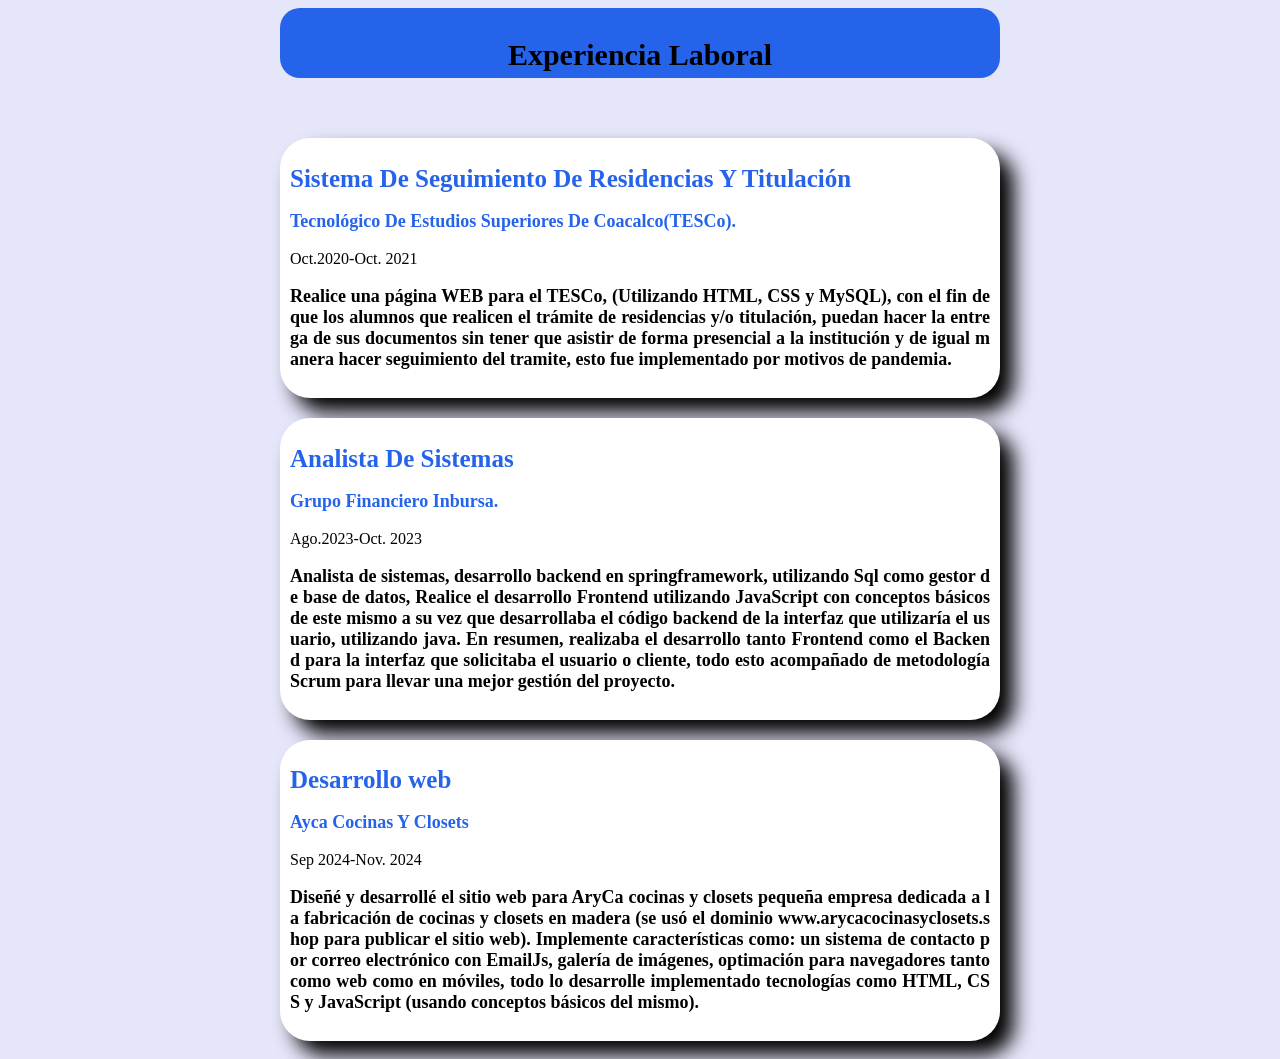
==== experiencia.html @ 99f5aaec "Add files via upload" ====
<!DOCTYPE html>
<html lang="en">
<head>
    <meta charset="UTF-8">
    <meta name="viewport" content="width=device-width, initial-scale=1.0">
    <link rel="stylesheet" type="text/css" href="StyleExp.css">


    <title>Document</title>
</head>
<body>


<div class="encabezado">

<h1 class="tituloEnca"> Experiencia Laboral</h1>

</div>


<div class="contenedor">  

<div class="info1">
 <h1 class="titulo">Sistema De Seguimiento De Residencias Y Titulación</h1>
 <p class="lugar"> Tecnológico De Estudios Superiores De Coacalco(TESCo).</p>

 <p class="fecha"> Oct.2020-Oct. 2021 </p>


 <p class="descripcion">Realice una página WEB para el TESCo, (Utilizando HTML, CSS y MySQL), con
el fin de que los alumnos que realicen el trámite de residencias y/o titulación,
puedan hacer la entrega de sus documentos sin tener que asistir de forma
presencial a la institución y de igual manera hacer seguimiento del tramite, esto fue implementado  por motivos de pandemia. </p>

</div>



<div class="info2">
 <h1 class="titulo">Analista De Sistemas</h1>
 <p class="lugar"> Grupo Financiero Inbursa.</p>

 <p class="fecha"> Ago.2023-Oct. 2023 </p>


 <p class="descripcion">Analista de sistemas, desarrollo backend en springframework, utilizando Sql
como gestor de base de datos, Realice el desarrollo Frontend utilizando
JavaScript con conceptos básicos de este mismo a su vez que desarrollaba el
código backend de la interfaz que utilizaría el usuario, utilizando java. En
resumen, realizaba el desarrollo tanto Frontend como el Backend para la interfaz
que solicitaba el usuario o cliente, todo esto acompañado de metodología Scrum
para llevar una mejor gestión del proyecto.</p>

</div>





<div class="info3">
 <h1 class="titulo">Desarrollo web</h1>
 <p class="lugar"> Ayca Cocinas Y Closets</p>

 <p class="fecha"> Sep 2024-Nov. 2024 </p>


 <p class="descripcion">Diseñé y desarrollé el sitio web para AryCa cocinas y closets pequeña empresa
dedicada a la fabricación de cocinas y closets en madera (se usó el dominio
www.arycacocinasyclosets.shop para publicar el sitio web). Implemente
características como: un sistema de contacto por correo electrónico con EmailJs, galería de imágenes, optimación para navegadores tanto como web como en
móviles, todo lo desarrolle implementado tecnologías como HTML, CSS y
JavaScript (usando conceptos básicos del mismo).</p>

</div>


</div>









    
</body>
</html>
---- StyleExp.css ----
body{ 
    display: flex;
    flex-direction: column;
 background-color: #E6E6FA;
 align-items: center;
 

}





.encabezado{

    text-align: center;
    background-color: #2563eb;
    height: 50px;
    padding: 10px;
    width: 700px;
    border-radius: 20px 20px 20px 20px;
    margin-bottom: 50px;
}



.contenedor{

display: flex;
flex-direction: column;
flex-wrap: wrap;
align-content: center;



}

.info1, .info2, .info3{

    text-align: justify;
    width: 700px;
    margin: 10px;
   padding: 10px;
    background-color: white;
    border-radius: 30px 30px 30px 30px;
    box-shadow:  14px  14px  20px black;
}

.titulo{
    font-family: monospace lucida console; 
     word-break: break-all;
     font-weight: bold;
    font-size: 25px;
    color: #2563eb;
}

.lugar{
font-family: monospace lucida console; 
     word-break: break-all;
     font-weight: bold;
    font-size: 18px;
    color: #2563eb;


}

.descripcion{
font-family: monospace lucida console; 
     word-break: break-all;
     font-weight: bold;
    font-size: 18px;
    color: black;

}


.tituloEnca{

font-family: monospace lucida console; 
    
     font-weight: bold;
    font-size: 30px;
    color: black;
}

@media (max-width:700px){



    .info1, .info2, .info3{
     
        width: 80%;
        padding: 10px;


    }


    .encabezado{

       padding: 10px;
       width: 80%;
      

    }

    .titulo{
        font-size: 13px;
    }

    .lugar{
        font-size: 13px;
    }

    .fecha{
        font-size: 13px;
    }

    .descripcion{

        font-size: 13px;
    }

    .tituloEnca{

        font-size: 25px;
    }
}
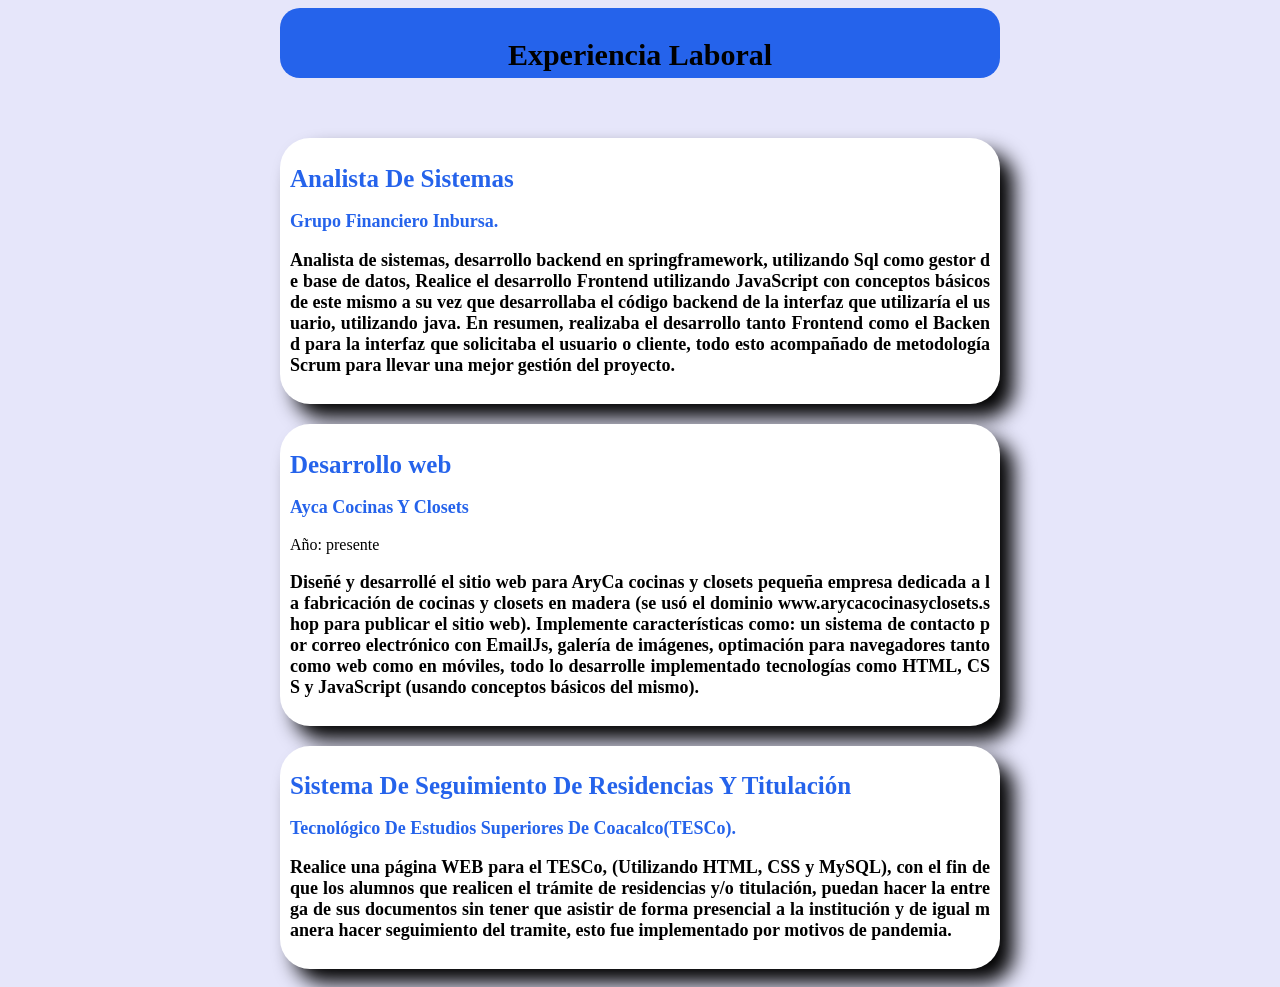
==== commit 782986fa: "Update experiencia.html" ====
--- a/experiencia.html
+++ b/experiencia.html
@@ -19,28 +19,12 @@
 
 
 <div class="contenedor">  
-
-<div class="info1">
- <h1 class="titulo">Sistema De Seguimiento De Residencias Y Titulación</h1>
- <p class="lugar"> Tecnológico De Estudios Superiores De Coacalco(TESCo).</p>
-
- <p class="fecha"> Oct.2020-Oct. 2021 </p>
-
-
- <p class="descripcion">Realice una página WEB para el TESCo, (Utilizando HTML, CSS y MySQL), con
-el fin de que los alumnos que realicen el trámite de residencias y/o titulación,
-puedan hacer la entrega de sus documentos sin tener que asistir de forma
-presencial a la institución y de igual manera hacer seguimiento del tramite, esto fue implementado  por motivos de pandemia. </p>
-
-</div>
-
-
-
+    
 <div class="info2">
  <h1 class="titulo">Analista De Sistemas</h1>
  <p class="lugar"> Grupo Financiero Inbursa.</p>
 
- <p class="fecha"> Ago.2023-Oct. 2023 </p>
+ <p class="fecha"> </p>
 
 
  <p class="descripcion">Analista de sistemas, desarrollo backend en springframework, utilizando Sql
@@ -53,15 +37,11 @@
 
 </div>
 
-
-
-
-
-<div class="info3">
+    <div class="info3">
  <h1 class="titulo">Desarrollo web</h1>
  <p class="lugar"> Ayca Cocinas Y Closets</p>
 
- <p class="fecha"> Sep 2024-Nov. 2024 </p>
+ <p class="fecha">Año: presente </p>
 
 
  <p class="descripcion">Diseñé y desarrollé el sitio web para AryCa cocinas y closets pequeña empresa
@@ -72,6 +52,30 @@
 JavaScript (usando conceptos básicos del mismo).</p>
 
 </div>
+
+<div class="info1">
+ <h1 class="titulo">Sistema De Seguimiento De Residencias Y Titulación</h1>
+ <p class="lugar"> Tecnológico De Estudios Superiores De Coacalco(TESCo).</p>
+
+ <p class="fecha"> </p>
+
+
+ <p class="descripcion">Realice una página WEB para el TESCo, (Utilizando HTML, CSS y MySQL), con
+el fin de que los alumnos que realicen el trámite de residencias y/o titulación,
+puedan hacer la entrega de sus documentos sin tener que asistir de forma
+presencial a la institución y de igual manera hacer seguimiento del tramite, esto fue implementado  por motivos de pandemia. </p>
+
+</div>
+
+
+
+
+
+
+
+
+
+
 
 
 </div>
@@ -86,4 +90,4 @@
 
     
 </body>
-</html>+</html>
